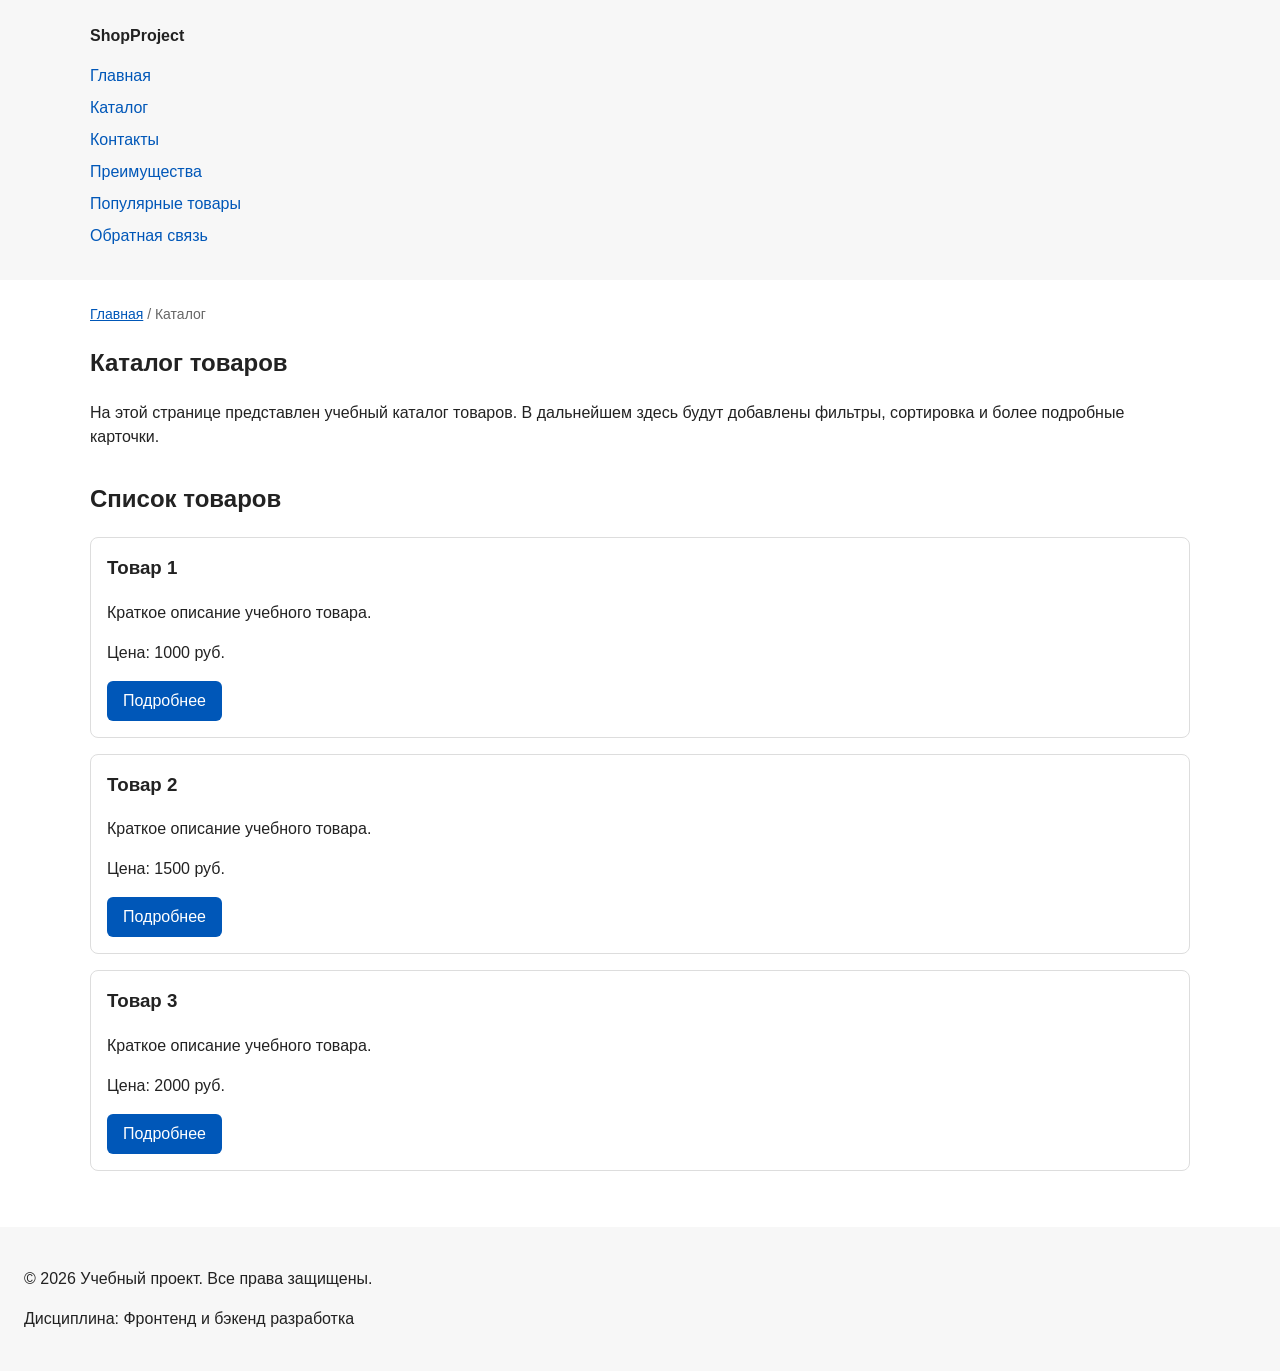
==== catalog.html @ 68b25f70 "feat: add multi-page structure navigation and anchors" ====
<!DOCTYPE html>
<html lang="ru">
<head>
  <meta charset="UTF-8">
  <meta name="viewport" content="width=device-width, initial-scale=1.0">
  <meta name="description" content="Каталог товаров учебного интернет-магазина.">
  <title>Каталог товаров — Учебный интернет-магазин</title>
  <link rel="stylesheet" href="css/style.css">
  <meta property="og:type" content="website">
<meta property="og:title" content="Учебный интернет-магазин">
<meta property="og:description" content="Учебный frontend-проект интернет-магазина.">
<meta property="og:image" content="https://username.github.io/kr1-html-css-shop/images/preview.jpg">

</head>
<body>
  <header>
    <div class="site-header">
      <a class="site-logo" href="index.html">ShopProject</a>

      <nav class="site-nav" aria-label="Основная навигация">
        <ul class="site-nav__list">
          <li><a href="index.html">Главная</a></li>
          <li><a href="catalog.html">Каталог</a></li>
          <li><a href="contacts.html">Контакты</a></li>
          <li><a href="index.html#advantages">Преимущества</a></li>
          <li><a href="index.html#popular">Популярные товары</a></li>
          <li><a href="index.html#contacts">Обратная связь</a></li>
        </ul>
      </nav>
    </div>
  </header>

  <main>
    <nav class="breadcrumbs" aria-label="Хлебные крошки">
      <a href="index.html">Главная</a>
      <span>Каталог</span>
    </nav>

    <section class="section">
      <h1>Каталог товаров</h1>
      <p>
        На этой странице представлен учебный каталог товаров.
        В дальнейшем здесь будут добавлены фильтры, сортировка и более
        подробные карточки.
      </p>
    </section>

    <section class="section">
      <h2>Список товаров</h2>

      <article class="product-card">
        <h3>Товар 1</h3>
        <p>Краткое описание учебного товара.</p>
        <p>Цена: 1000 руб.</p>
        <a class="button" href="index.html#popular">Подробнее</a>
      </article>

      <article class="product-card">
        <h3>Товар 2</h3>
        <p>Краткое описание учебного товара.</p>
        <p>Цена: 1500 руб.</p>
        <a class="button" href="index.html#popular">Подробнее</a>
      </article>

      <article class="product-card">
        <h3>Товар 3</h3>
        <p>Краткое описание учебного товара.</p>
        <p>Цена: 2000 руб.</p>
        <a class="button" href="index.html#popular">Подробнее</a>
      </article>
    </section>
  </main>

  <footer>
    <p>&copy; 2026 Учебный проект. Все права защищены.</p>
    <p>Дисциплина: Фронтенд и бэкенд разработка</p>
  </footer>
</body>
</html>
---- css/style.css ----
/* 
  Универсальное правило для всех элементов.
  border-box делает расчёт размеров более понятным:
  width включает content, padding и border.
*/
/* ===============================
   1. Переменные проекта
   =============================== */

:root {
  /* Основные цвета проекта */
  --color-bg: #ffffff;
  --color-text: #222222;
  --color-muted: #666666;
  --color-primary: #0057b8;
  --color-primary-dark: #003f86;
  --color-border: #dddddd;
  --color-surface: #f7f7f7;
  --color-surface-accent: #eef5ff;
  --color-danger: #b00020;
  --color-success: #168a2f;
  --color-success-bg: #eefaf0;
  --color-white: #ffffff;

  /* Отступы */
  --space-xs: 4px;
  --space-sm: 8px;
  --space-md: 16px;
  --space-lg: 24px;
  --space-xl: 32px;

  /* Скругления */
  --radius-sm: 6px;
  --radius-md: 8px;
  --radius-lg: 12px;

  /* Размеры */
  --container-width: 1100px;
}

* {
  box-sizing: border-box;
}

/*
  Убираем стандартный внешний отступ браузера у body.
  Без этого вокруг страницы может появиться белая рамка.
*/
/* ===============================
   2. Базовые стили
   =============================== */

* {
  box-sizing: border-box;
}

body {
  
  margin: 0;
  font-family: Arial, sans-serif;
  line-height: 1.5;
  color: var(--color-text);
  background-color: var(--color-bg);
}
/* ===============================
   3. Общие элементы интерфейса
   =============================== */

a {
  color: var(--color-primary);
}

a:hover {
  color: var(--color-primary-dark);
}

a:focus-visible {
  outline: 2px solid var(--color-primary);
  outline-offset: 3px;
}

/*
  Задаём внутренние отступы для основных областей страницы.
  Это делает содержимое визуально отделённым от краёв окна браузера.
*/
header,
main,
footer {
  padding: var(--space-lg);
}


/*
  Оформляем шапку страницы.
  Пока используется простой светло-серый фон.
*/
header {
  background-color: var(--color-surface);
  position: sticky;
  top: 0;
  z-index: 1000;
  ;
  
}

footer {
  background-color: var(--color-surface);
}


/*
  Оформляем подвал страницы тем же фоном,
  чтобы визуально отделить его от основного содержимого.
*/

/*
  Ограничиваем ширину содержимого шапки,
  чтобы оно не растягивалось слишком сильно на широких экранах.
*/
.site-header {
  max-width: 1100px;
  margin: 0 auto;
}

/*
  Оформляем текстовый логотип.
*/
.site-logo {
  font-weight: bold;
  text-decoration: none;
  color: #222222;
}

/*
  Убираем стандартные отступы и маркеры списка навигации.
*/
.site-nav__list {
  padding: 0;
  margin: 16px 0 0;
  list-style: none;
}

/*
  Добавляем расстояние между пунктами меню.
*/
.site-nav__list li {
  margin-bottom: 8px;
}

/*
  Оформляем ссылки меню.
*/
.site-nav__list a {
  color: #0057b8;
  text-decoration: none;
}

/*
  При наведении мыши подчёркиваем ссылку.
  Подробно состояния интерфейса будут рассмотрены в практической работе 1.7.
*/
.site-nav__list a:hover {
  text-decoration: underline;
}


/*
  Hero-блок — первый крупный блок страницы.
  Он визуально отделяется от остальных разделов фоном и отступами.
*/
/* ===============================
   4. Компоненты страницы
   =============================== */

.hero {
  max-width: var(--container-width);
  margin: 0 auto var(--space-xl);
  padding: var(--space-xl) var(--space-lg);
  background-color: var(--color-surface-accent);
  border-radius: var(--radius-lg);
}

.section {
  max-width: var(--container-width);
  margin: 0 auto var(--space-xl);
}

.section h2 {
  margin-top: 0;
}


/*
  Общий класс для разделов страницы.
*/
.section {
  max-width: 1100px;
  margin: 0 auto 32px;
}

/*
  Убираем лишний верхний отступ у заголовков разделов.
*/
.section h2 {
  margin-top: 0;
}
/*
  Карточка товара — самостоятельный блок.
  На следующих занятиях карточки будут доработаны и выстроены в сетку.
*/
.product-card {
  margin-bottom: var(--space-md);
  padding: var(--space-md);
  border: 1px solid var(--color-border);
  border-radius: var(--radius-md);
  background-color: var(--color-bg);
}

.product-card:hover {
  border-color: var(--color-primary);
}

.product-card h3 {
  margin-top: 0;
}

/*
  Пока это обычная ссылка, но визуально она оформляется как кнопка.
*/
.button {
  display: inline-block;
  padding: var(--space-sm) var(--space-md);
  color: var(--color-white);
  background-color: var(--color-primary);
  text-decoration: none;
  border: none;
  border-radius: var(--radius-sm);
  cursor: pointer;
}

.button:hover {
  background-color: var(--color-primary-dark);
}

.button:focus-visible {
  outline: 2px solid var(--color-primary);
  outline-offset: 3px;
}

.button:disabled {
  opacity: 0.6;
  cursor: not-allowed;
}


/*
  Дополнительный информационный блок.
*/
.aside-info {
  max-width: var(--container-width);
  margin: 0 auto var(--space-xl);
  padding: var(--space-md);
  border-left: 4px solid var(--color-primary);
  background-color: var(--color-surface);
}
.container {
  display: grid;
  grid-template-columns: 1fr 2fr 1fr;
  gap: 10px;
}

/*
  Модальное окно.
  Элемент dialog сам умеет открываться поверх страницы.
*/
/* ===============================
   5. Форма и модальное окно
   =============================== */

.order-dialog {
  width: min(100% - 32px, 560px);
  padding: var(--space-lg);
  border: none;
  border-radius: var(--radius-lg);
}
.flex-wrapper {
  display: flex;
  flex-wrap: wrap;
  justify-content: space-between;
  margin-bottom: 90px; 
}



.order-dialog::backdrop {
  background-color: rgba(0, 0, 0, 0.5);
}

.form-field {
  margin-bottom: var(--space-md);
}

.form-field label {
  display: block;
  margin-bottom: var(--space-xs);
}

.form-field input,
.form-field select,
.form-field textarea {
  width: 100%;
  padding: 10px 12px;
  border: 1px solid var(--color-border);
  border-radius: var(--radius-sm);
  font: inherit;
}

.form-field input[type="checkbox"] {
  width: auto;
}

.form-field small {
  display: block;
  margin-top: var(--space-xs);
  color: var(--color-muted);
}
.form-field input:hover,
.form-field select:hover,
.form-field textarea:hover {
  border-color: var(--color-primary);
}

.form-field input:focus-visible,
.form-field select:focus-visible,
.form-field textarea:focus-visible,
.form-actions button:focus-visible {
  outline: 2px solid var(--color-primary);
  outline-offset: 3px;
}

[aria-invalid="true"] {
  border-color: var(--color-danger);
}
.success-message {
  max-width: var(--container-width);
  margin: var(--space-lg) auto;
  padding: var(--space-md);
  border-left: 4px solid var(--color-success);
  background-color: var(--color-success-bg);
}

/*
  Подсветка ошибочных полей.
  Атрибут aria-invalid будет добавляться через JavaScript.
*/
[aria-invalid="true"] {
  border-color: #b00020;
}

/*
  Кнопки формы.
*/
.form-actions {
  display: flex;
  gap: 12px;
  margin-top: 20px;
}

/*
  Сообщение об успешной отправке.
*/
.success-message {
  max-width: 1100px;
  margin: 24px auto;
  padding: 16px;
  border-left: 4px solid #168a2f;
  background-color: #eefaf0;
}
.breadcrumbs {
  max-width: var(--container-width);
  margin: 0 auto var(--space-md);
  font-size: 14px;
  color: var(--color-muted);
}

.breadcrumbs a {
  color: var(--color-primary);
}

.breadcrumbs span::before {
  content: " / ";
  color: var(--color-muted);
}
html {
  scroll-behavior: smooth;
}
:target {
  outline: 2px dashed var(--color-primary);
  outline-offset: 4px;
}
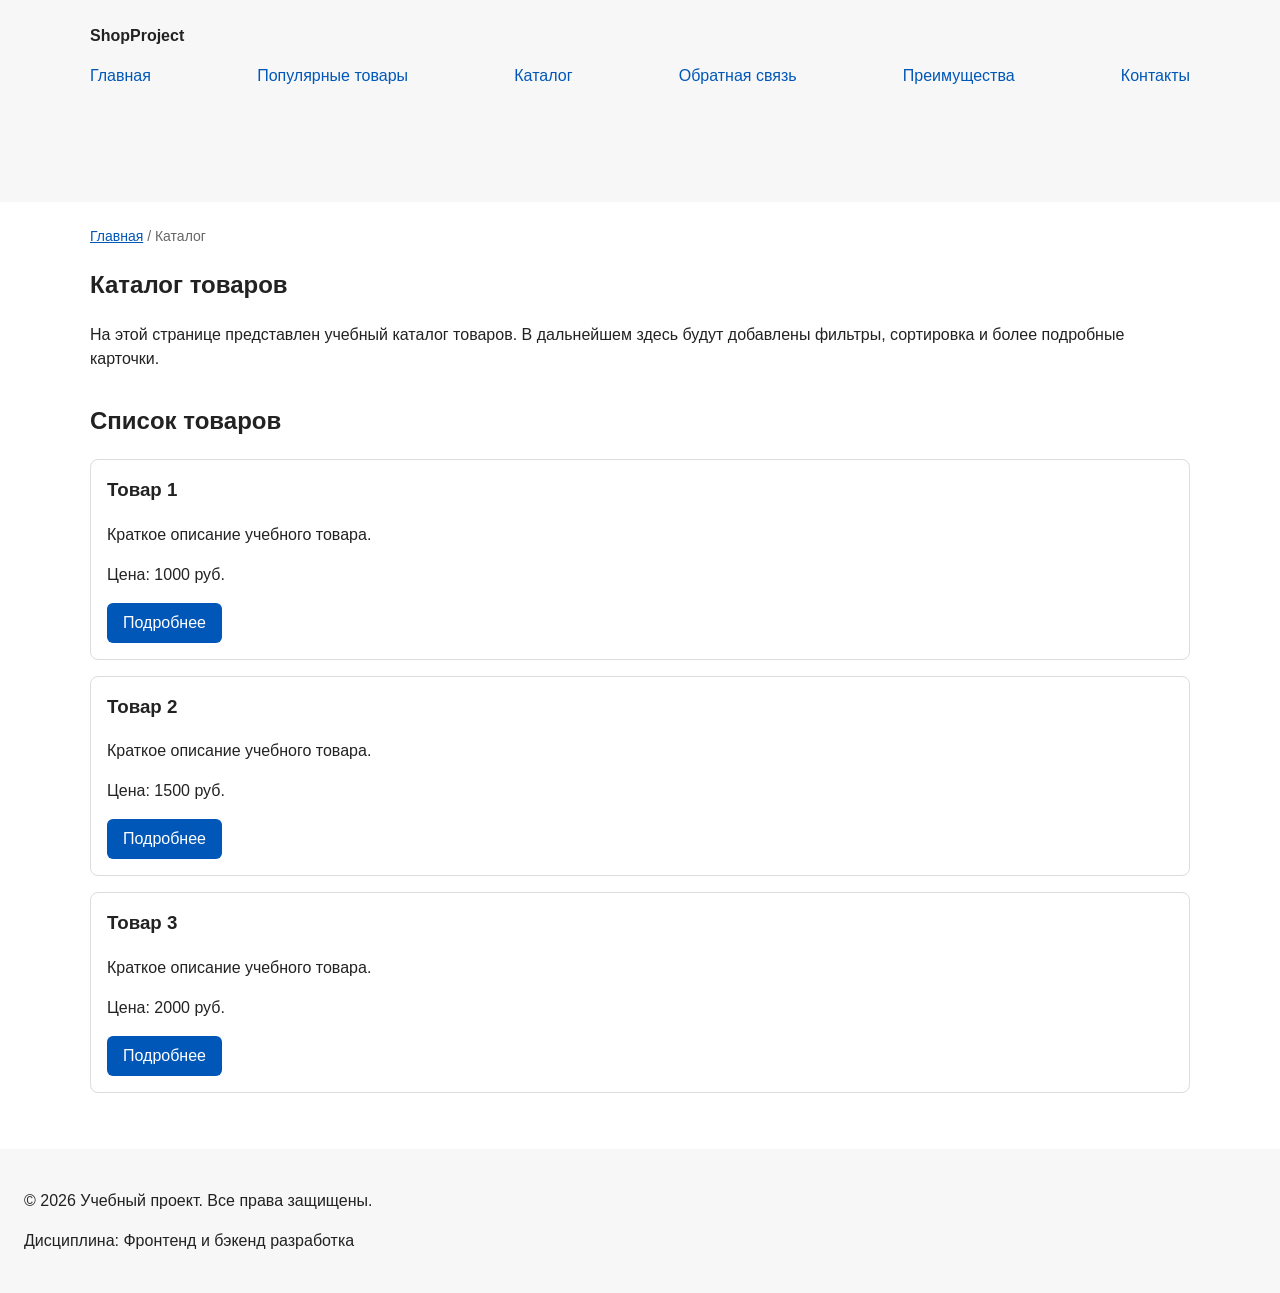
==== commit 143e0392: "title" ====
--- a/catalog.html
+++ b/catalog.html
@@ -19,13 +19,16 @@
 
       <nav class="site-nav" aria-label="Основная навигация">
         <ul class="site-nav__list">
-          <li><a href="index.html">Главная</a></li>
-          <li><a href="catalog.html">Каталог</a></li>
-          <li><a href="contacts.html">Контакты</a></li>
-          <li><a href="index.html#advantages">Преимущества</a></li>
-          <li><a href="index.html#popular">Популярные товары</a></li>
-          <li><a href="index.html#contacts">Обратная связь</a></li>
-        </ul>
+
+    <div class="flex-wrapper">
+        <div id="one"><a href="index.html">Главная</a></div>
+        <div id="two"><a href="#popular">Популярные товары</a></div>
+        <div id="two"><a href="catalog.html">Каталог</a></div>
+        <div id="two"><a href="index.html#contacts">Обратная связь</a></div>
+        <div id="three"><a href="#advantages">Преимущества</a></div> 
+        <dic id="four"><a href="#contacts">Контакты</a></div>
+      </div>
+  </ul>
       </nav>
     </div>
   </header>
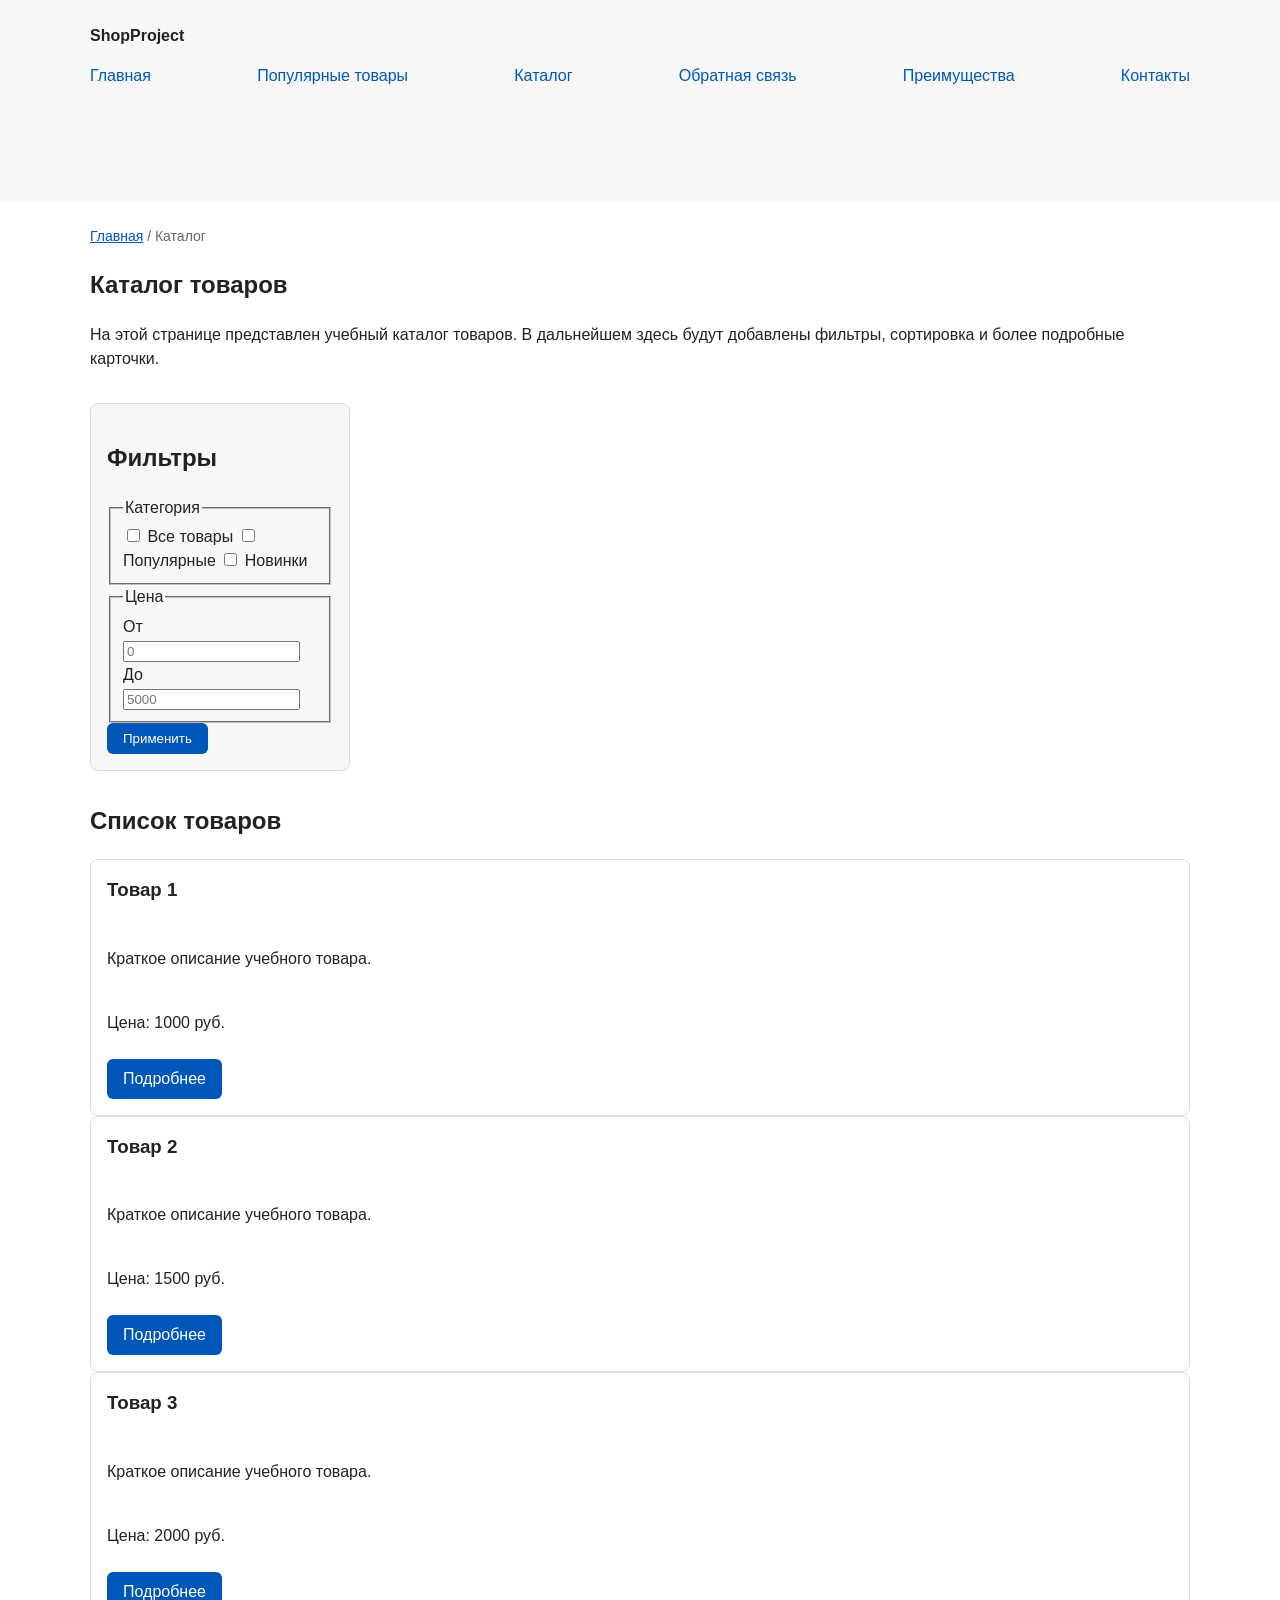
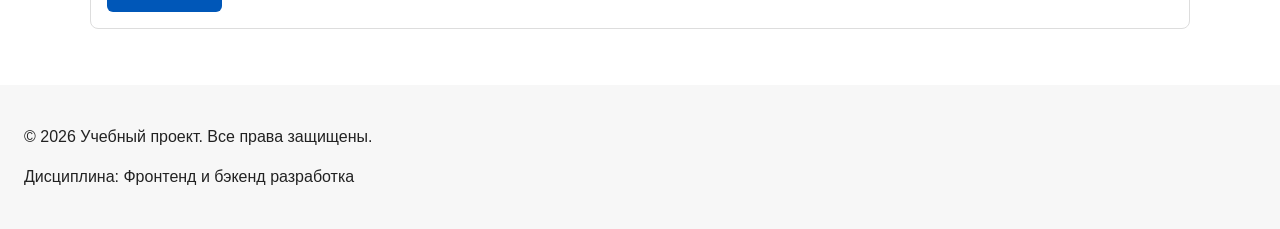
==== commit 161bba43: "feat: add flex navigation and grid catalog layout" ====
--- a/catalog.html
+++ b/catalog.html
@@ -47,6 +47,51 @@
         подробные карточки.
       </p>
     </section>
+<section class="catalog-layout">
+  <aside class="catalog-filters">
+    <h2>Фильтры</h2>
+
+    <form class="filters-form" action="#" method="get">
+      <fieldset>
+        <legend>Категория</legend>
+
+        <label>
+          <input type="checkbox" name="category" value="all">
+          Все товары
+        </label>
+
+        <label>
+          <input type="checkbox" name="category" value="popular">
+          Популярные
+        </label>
+
+        <label>
+          <input type="checkbox" name="category" value="new">
+          Новинки
+        </label>
+      </fieldset>
+
+      <fieldset>
+        <legend>Цена</legend>
+
+        <label for="price-from">От</label>
+        <input id="price-from" name="price-from" type="number" min="0" placeholder="0">
+
+        <label for="price-to">До</label>
+        <input id="price-to" name="price-to" type="number" min="0" placeholder="5000">
+      </fieldset>
+
+      <button class="button" type="submit">Применить</button>
+    </form>
+  </aside>
+
+
+
+    <div class="products-grid">
+      <!-- Карточки товаров -->
+    </div>
+  </section>
+</section>
 
     <section class="section">
       <h2>Список товаров</h2>
--- a/css/style.css
+++ b/css/style.css
@@ -398,3 +398,64 @@
   outline: 2px dashed var(--color-primary);
   outline-offset: 4px;
 }
+.products-grid {
+  display: grid;
+  grid-template-columns: repeat(3, 1fr);
+  gap: var(--space-lg);
+}
+
+.product-card {
+  display: flex;
+  flex-direction: column;
+  gap: var(--space-sm);
+  margin-bottom: 0;
+  padding: var(--space-md);
+  border: 1px solid var(--color-border);
+  border-radius: var(--radius-md);
+  background-color: var(--color-bg);
+}
+
+.product-card .button {
+  margin-top: auto;
+  align-self: flex-start;
+}
+.catalog-layout {
+  max-width: var(--container-width);
+  margin: 0 auto var(--space-xl);
+  display: grid;
+  grid-template-columns: 260px 1fr;
+  grid-template-areas: "filters products";
+  gap: var(--space-lg);
+}
+
+.catalog-filters {
+  grid-area: filters;
+  padding: var(--space-md);
+  border: 1px solid var(--color-border);
+  border-radius: var(--radius-md);
+  background-color: var(--color-surface);
+}
+
+.catalog-products {
+  grid-area: products;
+}
+.catalog-layout {
+  max-width: var(--container-width);
+  margin: 0 auto var(--space-xl);
+  display: grid;
+  grid-template-columns: 260px 1fr;
+  grid-template-areas: "filters products";
+  gap: var(--space-lg);
+}
+
+.catalog-filters {
+  grid-area: filters;
+  padding: var(--space-md);
+  border: 1px solid var(--color-border);
+  border-radius: var(--radius-md);
+  background-color: var(--color-surface);
+}
+
+.catalog-products {
+  grid-area: products;
+}
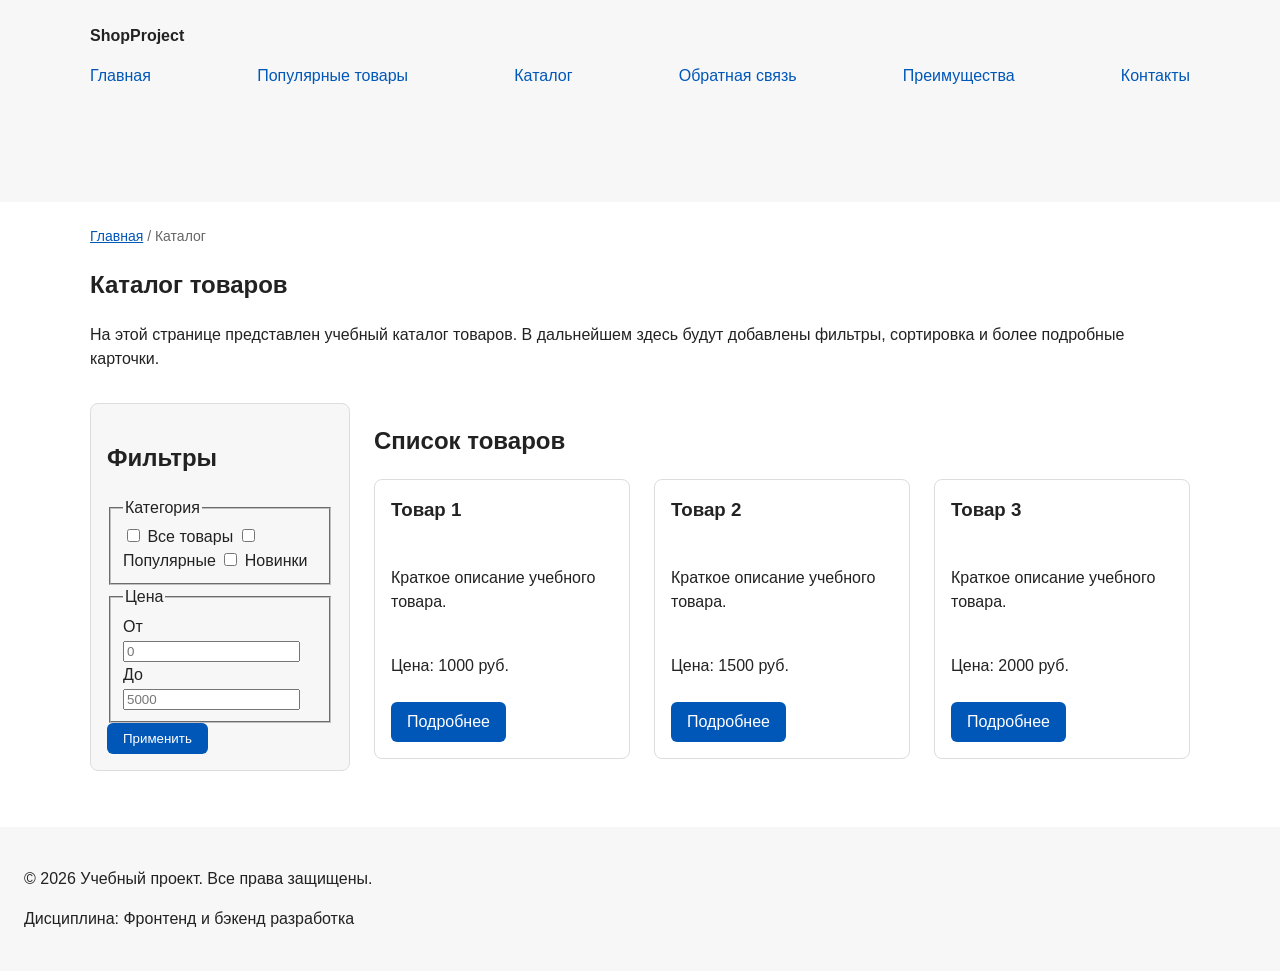
==== commit 4095ca34: "work" ====
--- a/catalog.html
+++ b/catalog.html
@@ -7,10 +7,9 @@
   <title>Каталог товаров — Учебный интернет-магазин</title>
   <link rel="stylesheet" href="css/style.css">
   <meta property="og:type" content="website">
-<meta property="og:title" content="Учебный интернет-магазин">
-<meta property="og:description" content="Учебный frontend-проект интернет-магазина.">
-<meta property="og:image" content="https://username.github.io/kr1-html-css-shop/images/preview.jpg">
-
+  <meta property="og:title" content="Учебный интернет-магазин">
+  <meta property="og:description" content="Учебный frontend-проект интернет-магазина.">
+  <meta property="og:image" content="https://username.github.io/kr1-html-css-shop/images/preview.jpg">
 </head>
 <body>
   <header>
@@ -18,17 +17,16 @@
       <a class="site-logo" href="index.html">ShopProject</a>
 
       <nav class="site-nav" aria-label="Основная навигация">
-        <ul class="site-nav__list">
-
-    <div class="flex-wrapper">
+    <ul class="site-nav__list"> 
+        <div class="flex-wrapper">
         <div id="one"><a href="index.html">Главная</a></div>
         <div id="two"><a href="#popular">Популярные товары</a></div>
         <div id="two"><a href="catalog.html">Каталог</a></div>
         <div id="two"><a href="index.html#contacts">Обратная связь</a></div>
         <div id="three"><a href="#advantages">Преимущества</a></div> 
-        <dic id="four"><a href="#contacts">Контакты</a></div>
+        <dic id="four"><a href="contacts.html">Контакты</a></div>
       </div>
-  </ul>
+      </ul>
       </nav>
     </div>
   </header>
@@ -47,75 +45,73 @@
         подробные карточки.
       </p>
     </section>
-<section class="catalog-layout">
-  <aside class="catalog-filters">
-    <h2>Фильтры</h2>
 
-    <form class="filters-form" action="#" method="get">
-      <fieldset>
-        <legend>Категория</legend>
+    <!-- Главный контейнер каталога (фильтры слева, товары справа) -->
+    <section class="catalog-layout">
+      <aside class="catalog-filters">
+        <h2>Фильтры</h2>
 
-        <label>
-          <input type="checkbox" name="category" value="all">
-          Все товары
-        </label>
+        <form class="filters-form" action="#" method="get">
+          <fieldset>
+            <legend>Категория</legend>
 
-        <label>
-          <input type="checkbox" name="category" value="popular">
-          Популярные
-        </label>
+            <label>
+              <input type="checkbox" name="category" value="all">
+              Все товары
+            </label>
 
-        <label>
-          <input type="checkbox" name="category" value="new">
-          Новинки
-        </label>
-      </fieldset>
+            <label>
+              <input type="checkbox" name="category" value="popular">
+              Популярные
+            </label>
 
-      <fieldset>
-        <legend>Цена</legend>
+            <label>
+              <input type="checkbox" name="category" value="new">
+              Новинки
+            </label>
+          </fieldset>
 
-        <label for="price-from">От</label>
-        <input id="price-from" name="price-from" type="number" min="0" placeholder="0">
+          <fieldset>
+            <legend>Цена</legend>
 
-        <label for="price-to">До</label>
-        <input id="price-to" name="price-to" type="number" min="0" placeholder="5000">
-      </fieldset>
+            <label for="price-from">От</label>
+            <input id="price-from" name="price-from" type="number" min="0" placeholder="0">
 
-      <button class="button" type="submit">Применить</button>
-    </form>
-  </aside>
+            <label for="price-to">До</label>
+            <input id="price-to" name="price-to" type="number" min="0" placeholder="5000">
+          </fieldset>
 
+          <button class="button" type="submit">Применить</button>
+        </form>
+      </aside>
 
+      <section class="catalog-products">
+        <h2>Список товаров</h2>
 
-    <div class="products-grid">
-      <!-- Карточки товаров -->
-    </div>
-  </section>
-</section>
+        <!-- Карточки товаров НАХОДЯТСЯ ВНУТРИ products-grid -->
+        <div class="products-grid">
+          <article class="product-card">
+            <h3>Товар 1</h3>
+            <p>Краткое описание учебного товара.</p>
+            <p>Цена: 1000 руб.</p>
+            <a class="button" href="index.html#popular">Подробнее</a>
+          </article>
 
-    <section class="section">
-      <h2>Список товаров</h2>
+          <article class="product-card">
+            <h3>Товар 2</h3>
+            <p>Краткое описание учебного товара.</p>
+            <p>Цена: 1500 руб.</p>
+            <a class="button" href="index.html#popular">Подробнее</a>
+          </article>
 
-      <article class="product-card">
-        <h3>Товар 1</h3>
-        <p>Краткое описание учебного товара.</p>
-        <p>Цена: 1000 руб.</p>
-        <a class="button" href="index.html#popular">Подробнее</a>
-      </article>
-
-      <article class="product-card">
-        <h3>Товар 2</h3>
-        <p>Краткое описание учебного товара.</p>
-        <p>Цена: 1500 руб.</p>
-        <a class="button" href="index.html#popular">Подробнее</a>
-      </article>
-
-      <article class="product-card">
-        <h3>Товар 3</h3>
-        <p>Краткое описание учебного товара.</p>
-        <p>Цена: 2000 руб.</p>
-        <a class="button" href="index.html#popular">Подробнее</a>
-      </article>
+          <article class="product-card">
+            <h3>Товар 3</h3>
+            <p>Краткое описание учебного товара.</p>
+            <p>Цена: 2000 руб.</p>
+            <a class="button" href="index.html#popular">Подробнее</a>
+          </article>
+        </div>
+      </section>
     </section>
   </main>
 
@@ -124,4 +120,4 @@
     <p>Дисциплина: Фронтенд и бэкенд разработка</p>
   </footer>
 </body>
-</html>
+</html>
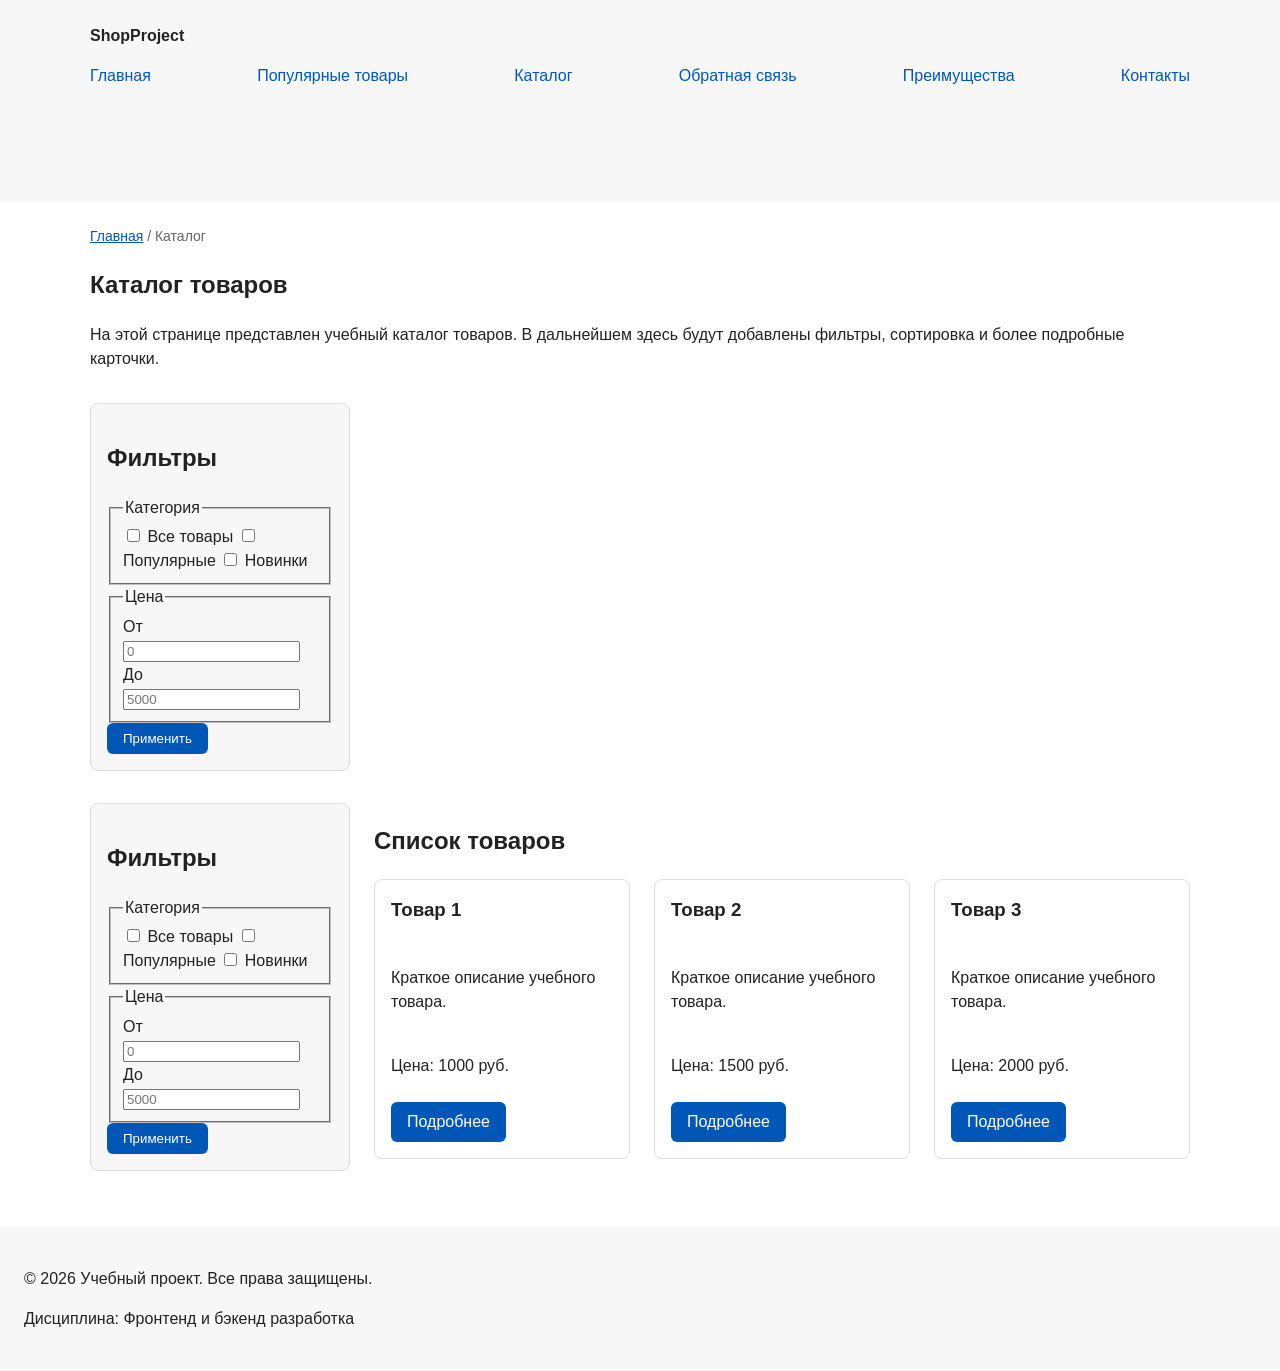
==== commit 0ba75e28: "Merge 161bba43d27cdb79867efb85b48635ad2ce82d59 into 4095ca349756f396b5c550cc9c1e6056312d199c" ====
--- a/catalog.html
+++ b/catalog.html
@@ -45,6 +45,51 @@
         подробные карточки.
       </p>
     </section>
+<section class="catalog-layout">
+  <aside class="catalog-filters">
+    <h2>Фильтры</h2>
+
+    <form class="filters-form" action="#" method="get">
+      <fieldset>
+        <legend>Категория</legend>
+
+        <label>
+          <input type="checkbox" name="category" value="all">
+          Все товары
+        </label>
+
+        <label>
+          <input type="checkbox" name="category" value="popular">
+          Популярные
+        </label>
+
+        <label>
+          <input type="checkbox" name="category" value="new">
+          Новинки
+        </label>
+      </fieldset>
+
+      <fieldset>
+        <legend>Цена</legend>
+
+        <label for="price-from">От</label>
+        <input id="price-from" name="price-from" type="number" min="0" placeholder="0">
+
+        <label for="price-to">До</label>
+        <input id="price-to" name="price-to" type="number" min="0" placeholder="5000">
+      </fieldset>
+
+      <button class="button" type="submit">Применить</button>
+    </form>
+  </aside>
+
+
+
+    <div class="products-grid">
+      <!-- Карточки товаров -->
+    </div>
+  </section>
+</section>
 
     <!-- Главный контейнер каталога (фильтры слева, товары справа) -->
     <section class="catalog-layout">
